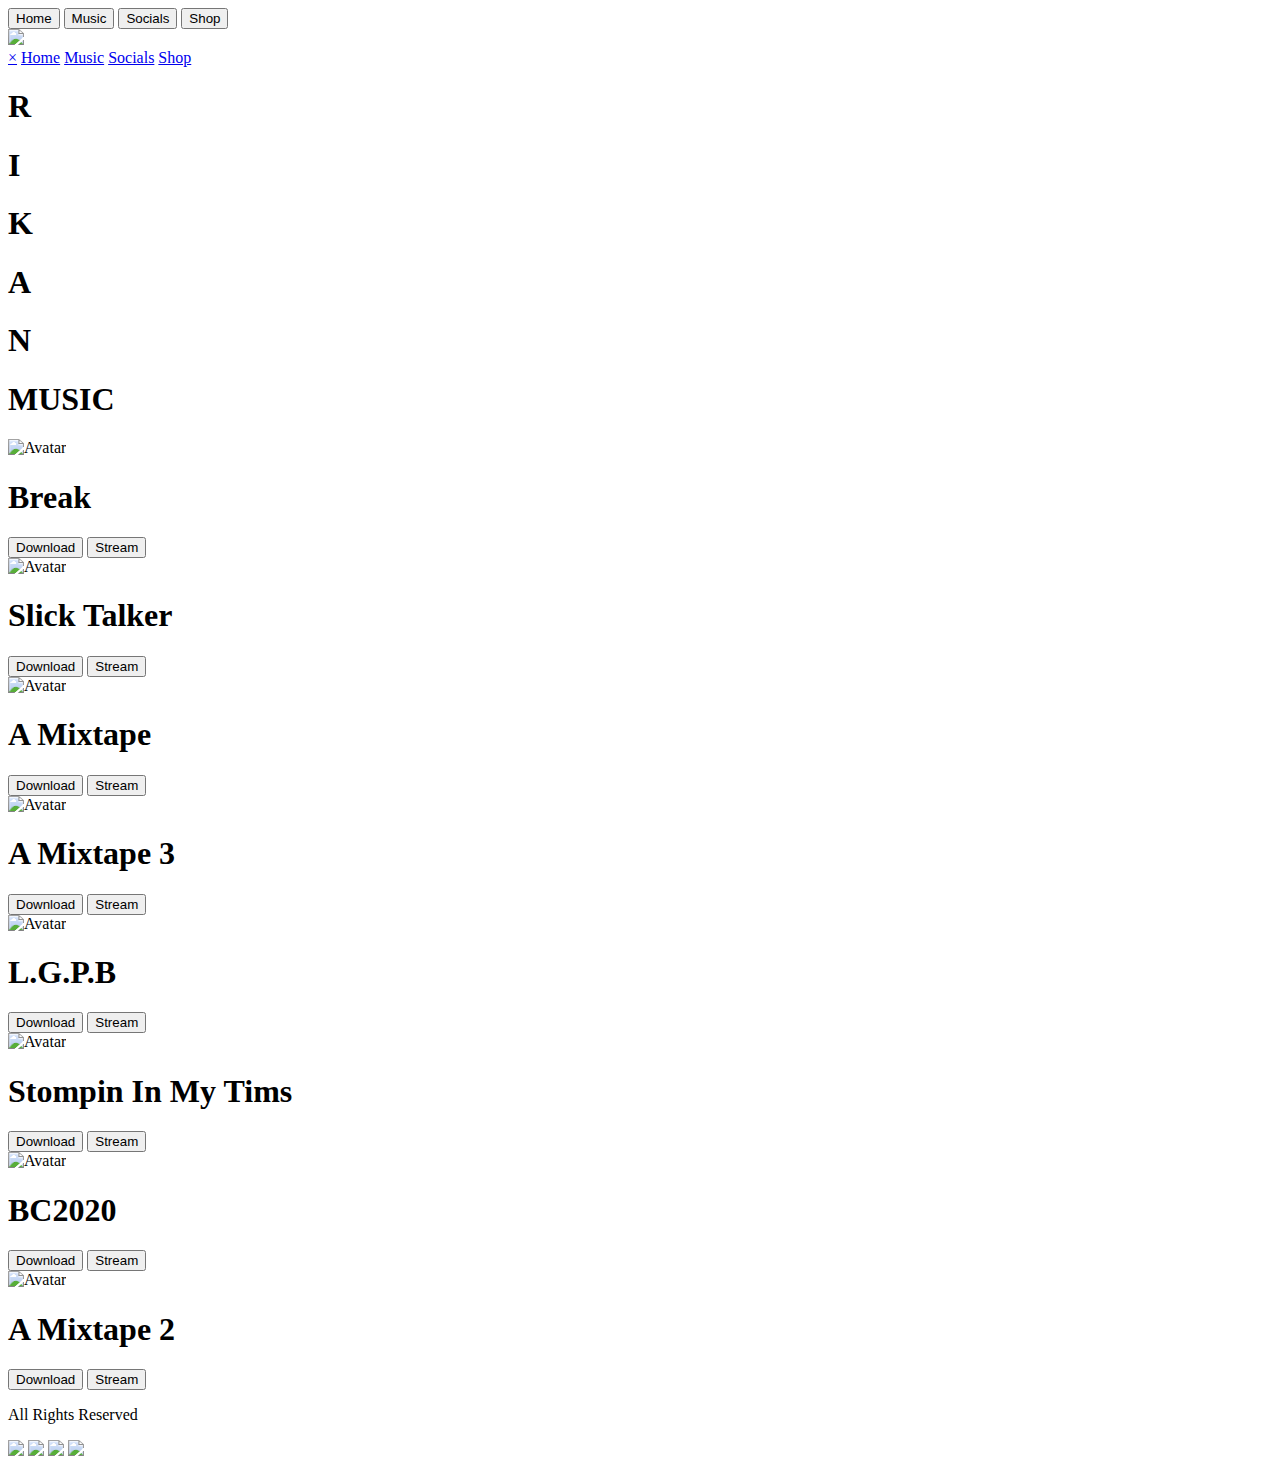
==== index.html @ 6ae65a36 "Add files via upload" ====
<!DOCTYPE html>
<html lang="en">
<head>
    <meta charset="UTF-8">
    <meta http-equiv="X-UA-Compatible" content="IE=edge">
    <meta name="viewport" content="width=device-width, initial-scale=1.0">
    <link rel="stylesheet" href="/css/main.css">
    <title>Rikan</title>
</head>

<body>
    <div class="pill-nav" id="pill-nav">
        <a href="/html/index.html"><button class="btn">
            Home
        </button></a>
        <a href="/html/discography.html"><button class="btn">
            Music
        </button></a>
        <a href="/html/socials.html"><button class="btn">
            Socials
        </button></a>
        <a href="/html/shop.html"><button class="btn">
            Shop
        </button></a>
    </div>
    <div class="mini-menu">
        <img src="/images/menu.svg" class="openbtn" onclick="openNav()">
    </div>
    <div id="mySidepanel" class="sidepanel">
        <a href="javascript:void(0)" class="closebtn" onclick="closeNav()">&times;</a>
        <a href="#">Home</a>
        <a href="#">Music</a>
        <a href="#">Socials</a>
        <a href="#">Shop</a>
      </div>
    <div class="hero-image">
        <div>
            <h1>R</h1>
        </div>
        <div>
            <h1>I</h1>
        </div>
        <div>
            <h1>K</h1>
        </div>
        <div>
            <h1>A</h1>
        </div>
        <div>
            <h1>N</h1>
        </div>
    </div>
    <div class="music">
        <div class="musicHeader">
            <h1>MUSIC</h1>
        </div>
        <div class="row">
            <div class="column">
                <div class="flip-card">
                    <div class="flip-card-inner">
                      <div class="flip-card-front">
                        <img src="/images/break.png" alt="Avatar">
                      </div>
                      <div class="flip-card-back">
                        <h1>Break</h1> 
                        <button> <span>Download</span>
                        </button>
                        <button> <span>Stream</span>
                        </button>
                      </div>
                    </div>
                  </div>
                  <div class="flip-card">
                    <div class="flip-card-inner">
                      <div class="flip-card-front">
                        <img src="/images/slick.png" alt="Avatar">
                      </div>
                      <div class="flip-card-back">
                        <h1>Slick Talker</h1> 
                        <button> <span>Download</span>
                        </button>
                        <button> <span>Stream</span>
                        </button>
                      </div>
                    </div>
                  </div>
                  <div class="flip-card">
                    <div class="flip-card-inner">
                      <div class="flip-card-front">
                        <img src="/images/mix.png" alt="Avatar">
                      </div>
                      <div class="flip-card-back">
                        <h1>A Mixtape</h1> 
                        <button> <span>Download</span>
                        </button>
                        <button> <span>Stream</span>
                        </button>
                      </div>
                    </div>
                  </div>
            </div>
            <div class="column">
                <div class="flip-card">
                    <div class="flip-card-inner">
                      <div class="flip-card-front">
                        <img src="/images/mix3.png" alt="Avatar">
                      </div>
                      <div class="flip-card-back">
                        <h1>A Mixtape 3</h1> 
                        <button> <span>Download</span>
                        </button>
                        <button> <span>Stream</span>
                        </button>
                      </div>
                    </div>
                  </div>
                  <div class="flip-card">
                    <div class="flip-card-inner">
                      <div class="flip-card-front">
                        <img src="/images/lgpb.png" alt="Avatar">
                      </div>
                      <div class="flip-card-back">
                        <h1>L.G.P.B</h1> 
                        <button> <span>Download</span>
                        </button>
                        <button> <span>Stream</span>
                        </button>
                      </div>
                    </div>
                  </div>
                  <div class="flip-card">
                    <div class="flip-card-inner">
                      <div class="flip-card-front">
                        <img src="/images/tims.png" alt="Avatar">
                      </div>
                      <div class="flip-card-back">
                        <h1>Stompin In My Tims</h1>
                        <button> <span>Download</span>
                        </button>
                        <button> <span>Stream</span>
                        </button>
                      </div>
                    </div>
                  </div>
            </div>
            <div class="column">
                <div class="flip-card">
                    <div class="flip-card-inner">
                      <div class="flip-card-front">
                        <img src="/images/bc.png" alt="Avatar">
                      </div>
                      <div class="flip-card-back">
                        <h1>BC2020</h1> 
                        <button> <span>Download</span>
                        </button>
                        <button> <span>Stream</span>
                        </button>
                      </div>
                    </div>
                  </div>
                  <div class="flip-card">
                    <div class="flip-card-inner">
                      <div class="flip-card-front">
                        <img src="/images/mix2.png" alt="Avatar">
                      </div>
                      <div class="flip-card-back">
                        <h1>A Mixtape 2</h1> 
                        <button> <span>Download</span>
                        </button>
                        <button> <span>Stream</span>
                        </button>
                      </div>
                    </div>
            </div>
        </div>
        </div>
    </div>
        
    <div class="footer">
        <div style="display: block;">
            <p>All Rights Reserved</p>
        </div>
        <img src="/images/logo-facebook.svg">
        <img src="/images/logo-instagram.svg">
        <img src="/images/logo-twitter.svg">
        <img src="/images/logo-youtube.svg">
    </div>
    <script src="/javascript/main.js"></script>
</body>
</html>
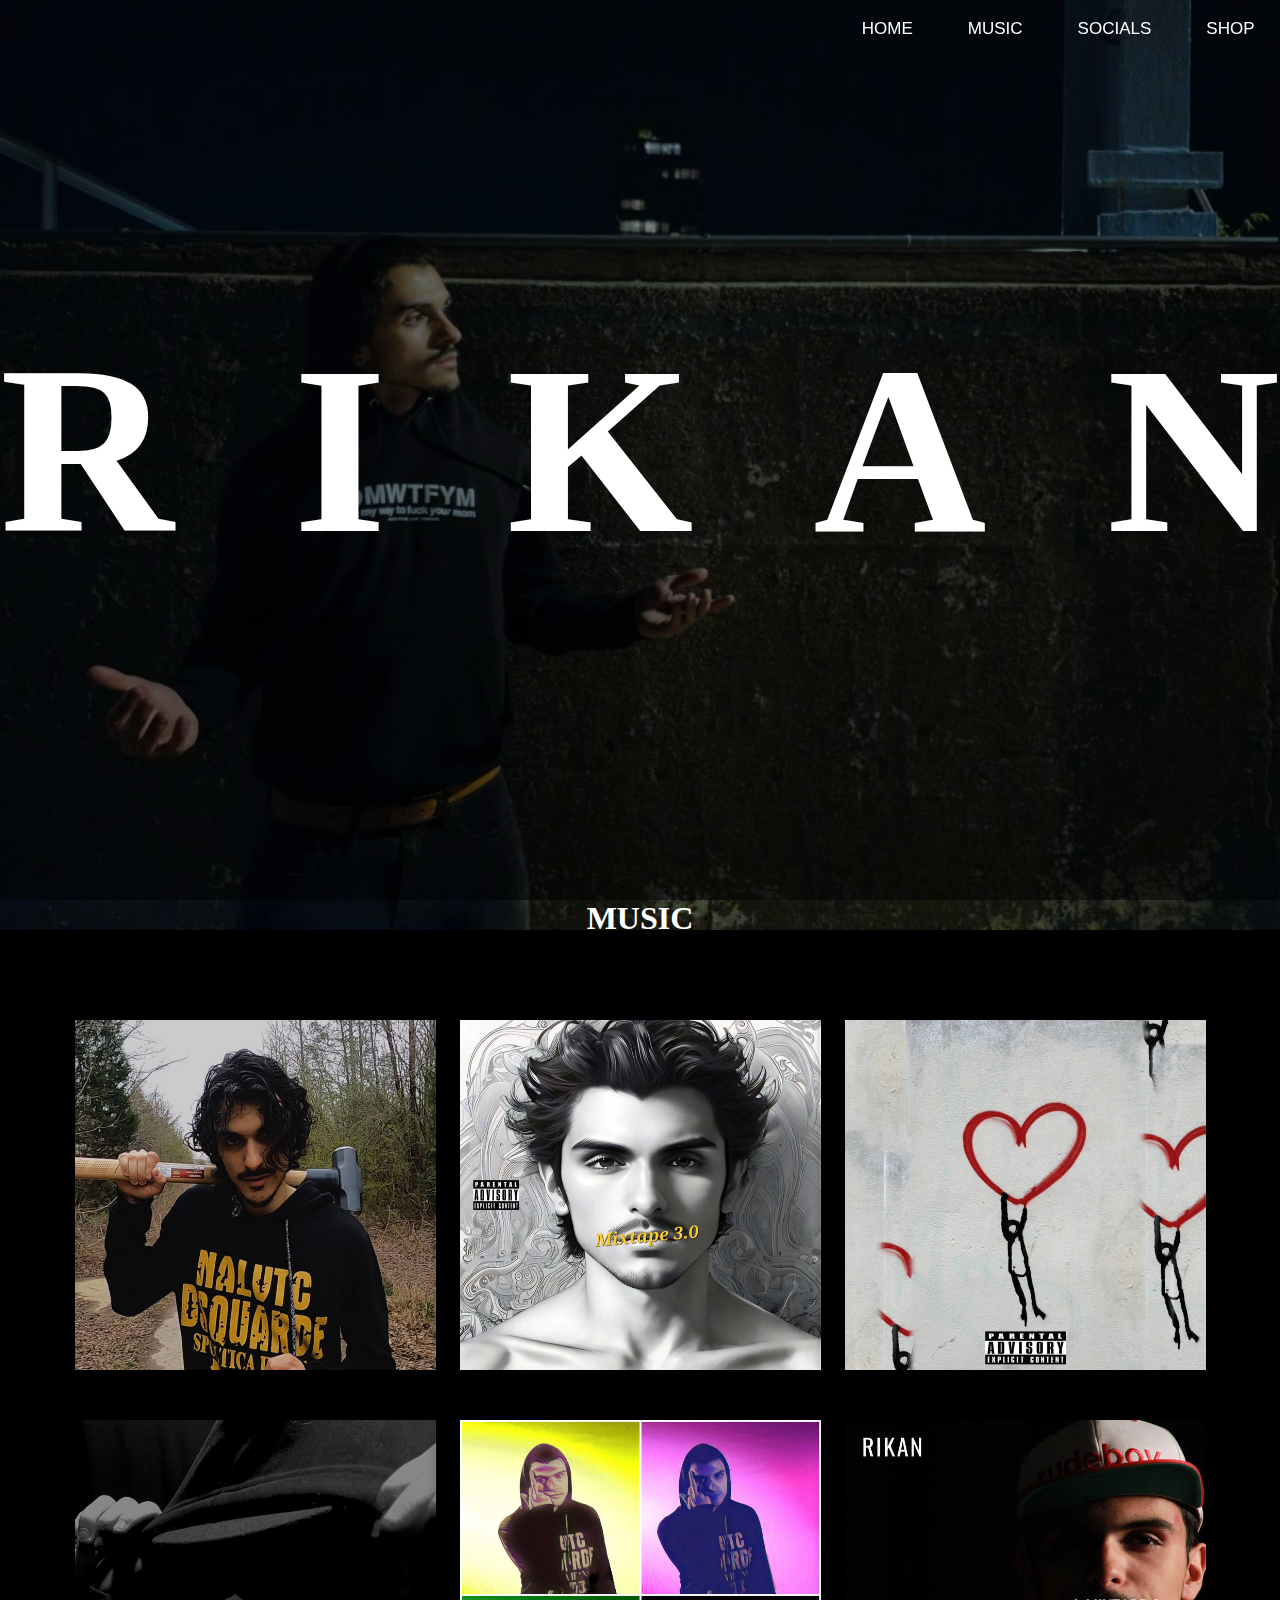
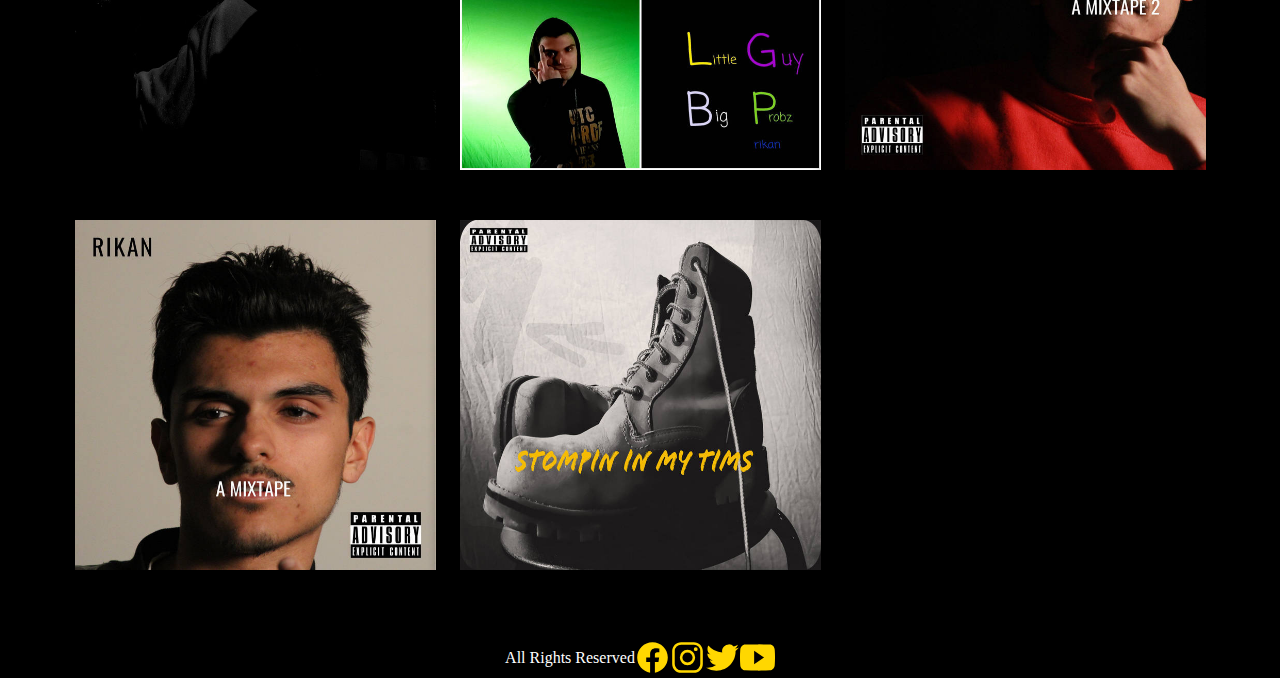
==== commit 8cb7e056: "Add files via upload" ====
--- a/index.html
+++ b/index.html
@@ -10,16 +10,16 @@
 
 <body>
     <div class="pill-nav" id="pill-nav">
-        <a href="/html/index.html"><button class="btn">
+        <a href="index.html"><button class="btn">
             Home
         </button></a>
-        <a href="/html/discography.html"><button class="btn">
+        <a href="discography.html"><button class="btn">
             Music
         </button></a>
-        <a href="/html/socials.html"><button class="btn">
+        <a href="socials.html"><button class="btn">
             Socials
         </button></a>
-        <a href="/html/shop.html"><button class="btn">
+        <a href="shop.html"><button class="btn">
             Shop
         </button></a>
     </div>
--- a/css/main.css
+++ b/css/main.css
@@ -0,0 +1,419 @@
+*{
+    margin: 0;
+}
+body, html {
+    height: 100%;
+    background-color: black;
+}
+
+/* The hero image */
+.hero-image {
+    display: flex;
+    height: 100%;
+    width: 100%;
+    flex-direction: row;
+    justify-content: center;
+    justify-content: space-between;
+    align-items: center;
+    color: white;
+  /* Use "linear-gradient" to add a darken background effect to the image (photographer.jpg). This will make the text easier to read */
+  background-image: linear-gradient(rgba(0, 0, 0, 0.5), rgba(0, 0, 0, 0.5)), url("/images/hero-small.png");
+
+  /* Position and center the image to scale nicely on all screens */
+  background-position: center;
+  background-repeat: no-repeat;
+  background-size: cover;
+  background-attachment: fixed;
+  position: relative;
+}
+
+.hero-image h1 {
+    font-size: 15em;
+}
+
+.btn {
+    color: #fff;
+    text-decoration: none;
+    font-size: 17px;
+    border: none;
+    background: none;
+    padding: 1em 1.5em;
+    text-transform: uppercase;
+  }
+  
+  .btn::before {
+    margin-left: auto;
+  }
+  
+  .btn::after, .btn::before {
+    content: '';
+    width: 0%;
+    height: 2px;
+    background: #ffd700;
+    display: block;
+    transition: 0.5s;
+  }
+  
+  .btn:hover::after, .btn:hover::before {
+    width: 100%;
+  }
+
+  .pill-nav {
+    display: inline;
+    position: fixed;
+    top: 0;
+    right: 0;
+    z-index: 1;
+  }
+
+  .mini-menu{
+    display: inline;
+    position: fixed;
+    top: 0;
+    right: 0;
+    z-index: 1;
+    visibility: hidden;
+  }
+
+  /* The sidepanel menu */
+.sidepanel {
+  height: 250px; /* Specify a height */
+  width: 0; /* 0 width - change this with JavaScript */
+  position: fixed; /* Stay in place */
+  z-index: 1; /* Stay on top */
+  top: 0;
+  right: 0;
+  background-color: #111; /* Black*/
+  overflow-x: hidden; /* Disable horizontal scroll */
+  padding-top: 60px; /* Place content 60px from the top */
+  transition: 0.5s; /* 0.5 second transition effect to slide in the sidepanel */
+}
+
+/* The sidepanel links */
+.sidepanel a {
+  padding: 8px 8px 8px 32px;
+  text-decoration: none;
+  font-size: 25px;
+  color: #818181;
+  display: block;
+  transition: 0.3s;
+}
+
+/* When you mouse over the navigation links, change their color */
+.sidepanel a:hover {
+  color: #f1f1f1;
+}
+
+/* Position and style the close button (top right corner) */
+.sidepanel .closebtn {
+  position: absolute;
+  top: 0;
+  right: 25px;
+  font-size: 36px;
+  margin-left: 50px;
+}
+
+  .music{
+    margin: 0;
+    padding: 0;
+    width: 100%;
+    color: white;
+  /* Use "linear-gradient" to add a darken background effect to the image (photographer.jpg). This will make the text easier to read */
+  background-image: linear-gradient(rgba(0, 0, 0, 0.5), rgba(0, 0, 0, 0.5)), url("/images/hero-small.png");
+
+  /* Position and center the image to scale nicely on all screens */
+  background-position: center;
+  background-repeat: no-repeat;
+  background-size: cover;
+  background-attachment: fixed;
+ position: relative;
+  }
+  
+  .musicHeader{
+    text-align: center;
+  }
+  
+
+  .flip-card {
+    background-color: transparent;
+    width: 100%;
+    height: 350px;
+    perspective: 1000px;
+    box-shadow: 0 4px 8px 0 rgba(0,0,0,0.2);
+    transition: 0.3s;
+    border-radius: 5px; /* 5px rounded corners */
+    padding: 25px;
+  }
+  
+  .flip-card-inner {
+
+    position: relative;
+    width: 100%;
+    height: 100%;
+    text-align: center;
+    transition: transform 0.6s;
+    transform-style: preserve-3d;
+    box-shadow: 0 4px 8px 0 rgba(0,0,0,0.2);
+  }
+
+  .flip-card-front img {
+    height: 350px;
+    width: 100%;
+  }
+  
+  .flip-card:hover .flip-card-inner {
+
+    transform: rotateY(180deg);
+  }
+  
+  .flip-card-front, .flip-card-back {
+
+    position: absolute;
+    width: 100%;
+    height: 100%;
+    -webkit-backface-visibility: hidden;
+    backface-visibility: hidden;
+  }
+  
+  .flip-card-front {
+
+    background-color: transparent;
+    color: black;
+  }
+  
+  .flip-card-back {
+    background-image: linear-gradient(rgba(0, 0, 0, 0.5), rgba(0, 0, 0, 0.5)), url("/images/Hexagon.svg");
+    background-color: #2980b9;
+    display: flex;
+    flex-direction: column;
+    align-items: center;
+    justify-content: center;
+    color: white;
+    transform: rotateY(180deg);
+  }
+
+
+
+  .row {
+    display: -ms-flexbox; /* IE10 */
+    display: flex;
+    -ms-flex-wrap: wrap; /* IE10 */
+    flex-wrap: wrap;
+    padding: 3% 3%;
+  }
+  
+  /* Create four equal columns that sits next to each other */
+  .column {
+    -ms-flex:30%; /* IE10 */
+    flex: 30%;
+    max-width: 30%;
+    padding: 1% 1% 1% 1%;
+  }
+  
+  .column img {
+    margin-top: 8px;
+    vertical-align: middle;
+    width: 100%;
+  }
+
+  .flip-card-back button {
+    outline: none;
+    cursor: pointer;
+    border: none;
+    padding: 0.9rem 2rem;
+    margin: 0;
+    font-family: inherit;
+    font-size: inherit;
+    position: relative;
+    display: inline-block;
+    letter-spacing: 0.05rem;
+    font-weight: 700;
+    font-size: 17px;
+    border-radius: 500px;
+    overflow: hidden;
+    background: #66ff66;
+    color: ghostwhite;
+   }
+   
+   .flip-card-back button span {
+    position: relative;
+    z-index: 10;
+    transition: color 0.4s;
+   }
+   
+   .flip-card-back button:hover span {
+    color: black;
+   }
+   
+   .flip-card-back button::before,
+   .flip-card-back button::after {
+    position: absolute;
+    top: 0;
+    left: 0;
+    width: 100%;
+    height: 100%;
+    z-index: 0;
+   }
+   
+   .flip-card-back button::before {
+    content: "";
+    background: grey;
+    width: 120%;
+    left: -10%;
+    transform: skew(30deg);
+    transition: transform 0.4s cubic-bezier(0.3, 1, 0.8, 1);
+   }
+   
+   .flip-card-back button:hover::before {
+    transform: translate3d(100%, 0, 0);
+   }
+
+  .footer{
+    display: flex;
+    justify-content: center;
+    align-items: center;
+    color: #fff;
+    width: 100%;
+    height: 40px;
+    background-image: linear-gradient(rgba(0, 0, 0, 0.5), rgba(0, 0, 0, 0.5)), url("/images/hero-small.png");
+    background-position: center;
+    background-repeat: no-repeat;
+    background-size: cover;
+    background-attachment: fixed;
+  }
+
+  .footer img {
+    height: 35px;
+    width: 35px;
+  }
+
+  @media screen and (min-width: 600px) {
+    .sidepanel{
+      visibility: hidden;
+    }
+  }
+  
+  /* Responsive layout - makes a two column-layout instead of four columns */
+  @media screen and (max-width: 800px) {
+    .column {
+      -ms-flex: 45%;
+      flex: 45%;
+      max-width: 45%;
+    }
+
+    .flip-card-front img {
+      height: 300px;
+    }
+
+    .flip-card {
+      height: 300px;
+    }
+
+    .hero-image h1 {
+      font-size: 11em;
+  }
+  }
+  
+  /* Responsive layout - makes the two columns stack on top of each other instead of next to each other */
+  @media screen and (max-width: 600px) {
+    .column {
+      -ms-flex: 100%;
+      flex: 100%;
+      max-width: 100%;
+    }
+
+    .hero-image h1 {
+      font-size: 8em;
+  }
+
+    .pill-nav {
+      visibility: hidden;
+    }
+
+    .mini-menu{
+      visibility: visible;
+    }
+
+    .sidepanel{
+      visibility: visible;
+    }
+  }
+
+
+
+    /* Small devices (portrait tablets and large phones, 600px and up) */
+/* @media only screen and (min-width: 600px) {
+  .col-s-1 {width: 8.33%;}
+  .col-s-2 {width: 16.66%;}
+  .col-s-3 {width: 25%;}
+  .col-s-4 {width: 33.33%;}
+  .col-s-5 {width: 41.66%;}
+  .col-s-6 {width: 50%;}
+  .col-s-7 {width: 58.33%;}
+  .col-s-8 {width: 66.66%;}
+  .col-s-9 {width: 75%;}
+  .col-s-10 {width: 83.33%;}
+  .col-s-11 {width: 91.66%;}
+  .col-s-12 {width: 100%;}
+  .mainVideo{height: 200px;}
+  .large-font{font-size: 15px;}
+  .xlarge-font{font-size: 30px;}
+} */
+
+/* Medium devices (landscape tablets, 768px and up) */
+/* @media only screen and (min-width: 768px) {
+  .col-m-1 {width: 8.33%;}
+  .col-m-2 {width: 16.66%;}
+  .col-m-3 {width: 25%;}
+  .col-m-4 {width: 33.33%;}
+  .col-m-5 {width: 41.66%;}
+  .col-m-6 {width: 50%;}
+  .col-m-7 {width: 58.33%;}
+  .col-m-8 {width: 66.66%;}
+  .col-m-9 {width: 75%;}
+  .col-m-10 {width: 83.33%;}
+  .col-m-11 {width: 91.66%;}
+  .col-m-12 {width: 100%;}
+  .large-font{font-size: 20px;}
+  .xlarge-font{font-size: 40px;}
+  .mainVideo{height: 500px;}
+  .subImage{
+    display: block;
+    margin-left: auto;
+    margin-right: auto;
+    margin-top: 20%;
+    border-radius: 50%;
+    height: 250px;
+    width: 250px;
+  }
+} */
+
+/* Large devices (laptops/desktops, 992px and up) */
+/* @media only screen and (min-width: 992px) {
+.col-1 {width: 8.33%;}
+.col-2 {width: 16.66%;}
+.col-3 {width: 25%;}
+.col-4 {width: 33%;}
+.col-5 {width: 41.66%;}
+.col-6 {width: 50%;}
+.col-7 {width: 58.33%;}
+.col-8 {width: 66.66%;}
+.col-9 {width: 75%;}
+.col-10 {width: 83.33%;}
+.col-11 {width: 91.66%;}
+.col-12 {width: 100%;}
+.large-font{font-size: 25px;}
+.xlarge-font{font-size: 64px;}
+.mainVideo{height: 600px;}
+.subImage{
+  display: block;
+  margin-left: auto;
+  margin-right: auto;
+  margin-top: 10%;
+  border-radius: 50%;
+  height: 350px;
+  width: 350px;
+}
+} */
+
+
